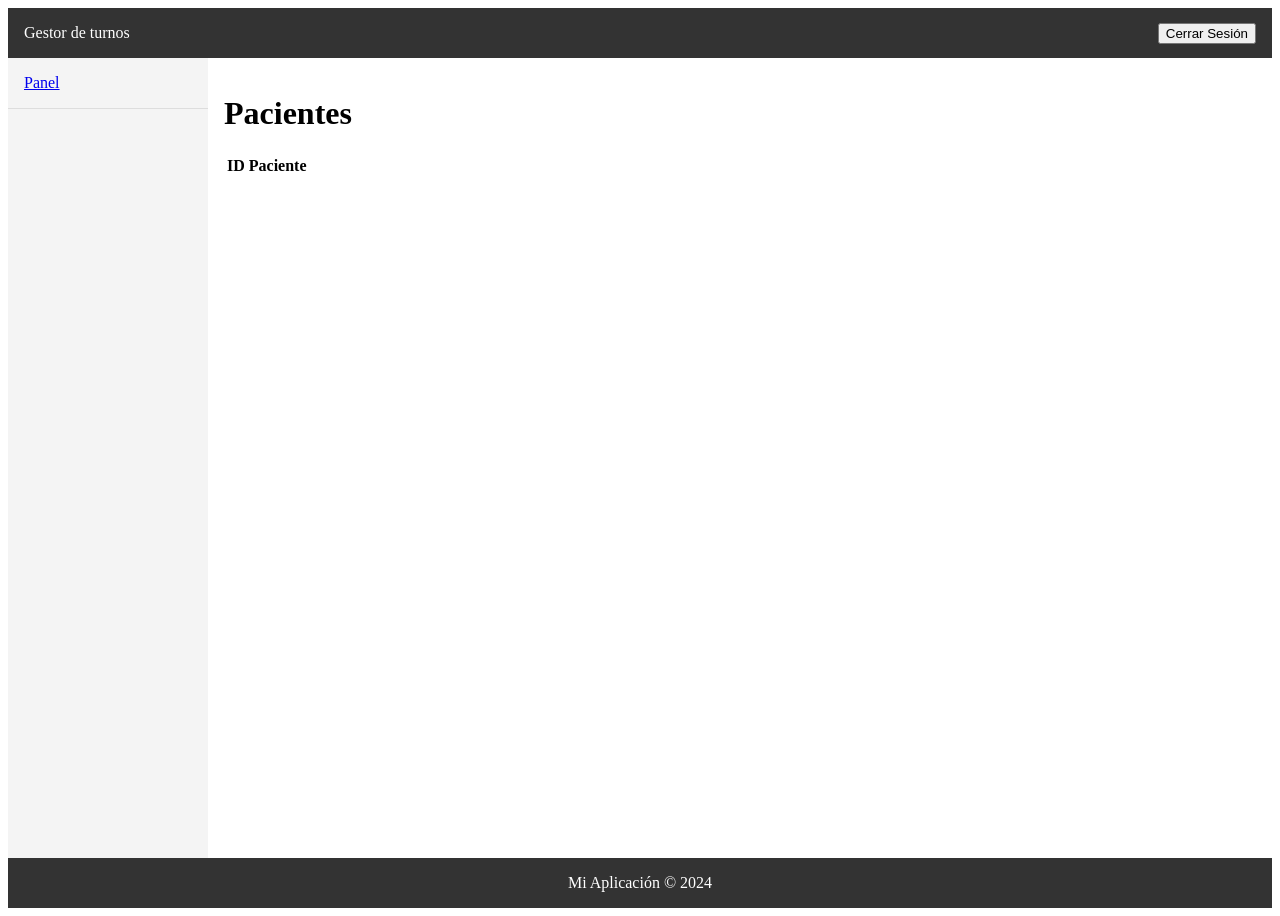
==== dashboard.html @ 24f43091 "feat: Sida bar dinamico con estilos correspondientes" ====
<!DOCTYPE html>
<html lang="en">
<head>
  <meta charset="UTF-8">
  <meta name="viewport" content="width=device-width, initial-scale=1.0">
  <title>Listado de Productos</title>
  <link rel="stylesheet" href="style.css">
  <link rel="stylesheet" href="dashboard_style.css">
  <script src="dashboard.js"></script>
</head>
<body>
  <div class="dashboard-container">
    <header>
      <span>Gestor de turnos</span>
      <div>
        <button id="menu-btn" class="menu">&#9776;</button>
        <button id="logout">Cerrar Sesión</button>
      </div>
    </header>
    <nav id="sidebar">
      <ul>
        <li><a href="#">Panel</a></li>
      </ul>
    </nav>
    <main>
      <h1>Pacientes</h1>
      <table>
        <thead>
          <tr>
            <th>ID</th>
            <th>Paciente</th>
          </tr>
        </thead>
        <tbody id="product-table-body">
          <!-- Los productos se cargarán aquí dinámicamente -->
        </tbody>
      </table>
    </main>
    <footer>Mi Aplicación &copy; 2024</footer>
  </div>
</body>
</html>
---- dashboard_style.css ----
.dashboard-container {
  display: grid;
  grid-template-columns: auto;
  grid-template-rows: auto 1fr auto;
  grid-template-areas: 
    "header"
    "main"
    "footer";
  height: 100dvh;
}

.dashboard-container nav {
  position: absolute;
  top: 0;
  bottom: 0;
  width: 200px;
  background-color: #f4f4f4;
  left: -200px;
  transition: left 0.3s ease;
}

.dashboard-container nav.open {
  left: 0;
  transition: left 0.3s ease-in-out;
}

.dashboard-container nav ul {
  list-style: none;
  padding: 0;
  margin: 0;
}

.dashboard-container nav ul li {
  padding: 1rem;
  border-bottom: 1px solid #ddd;
}

.dashboard-container header {
  grid-area: header;
  height: 50px;
  background-color: #333;
  color: white;
  display: flex;
  align-items: center;
  justify-content: space-between;
  padding: 0 1rem;
}

.dashboard-container header div {
  display: flex;
  align-items: center;
  gap: 1rem;
}

.dashboard-container main {
  grid-area: main;
  padding: 1rem;
  overflow-y: auto;
}

.dashboard-container footer {
  grid-area: footer;
  background-color: #333;
  color: white;
  text-align: center;
  padding: 1rem;
}

@media screen and (min-width: 600px) {
  .dashboard-container {
    grid-template-columns: 200px 1fr;
    grid-template-areas: 
      "header header"
      "nav main"
      "footer footer";
  }

  .dashboard-container nav {
    grid-area: nav;
    position: static;
    left: 0;
    height: auto;
  }

  .dashboard-container header div .menu {
    display: none;
  }
}
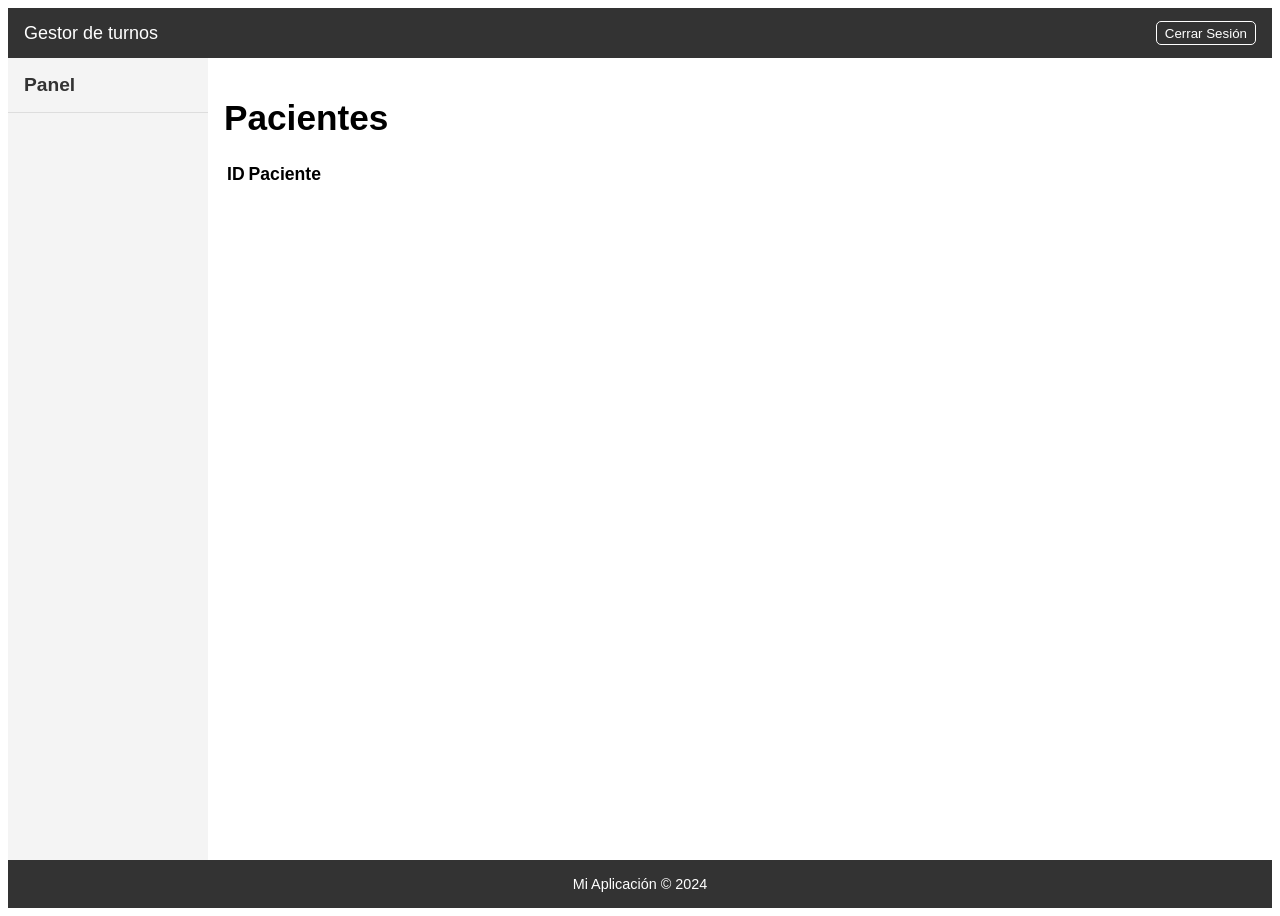
==== commit d582353a: "Feat: se añadieron estilos al dashboard" ====
--- a/dashboard.html
+++ b/dashboard.html
@@ -13,8 +13,8 @@
     <header>
       <span>Gestor de turnos</span>
       <div>
-        <button id="menu-btn" class="menu">&#9776;</button>
-        <button id="logout">Cerrar Sesión</button>
+        <button id="menu-btn" class="menu logout-btn">&#9776;</button>
+        <button id="logout" class="logout-btn">Cerrar Sesión</button>
       </div>
     </header>
     <nav id="sidebar">
--- a/dashboard_style.css
+++ b/dashboard_style.css
@@ -7,6 +7,8 @@
     "main"
     "footer";
   height: 100dvh;
+  font-family: Arial, Helvetica, sans-serif;
+  text-decoration: none;
 }
 
 .dashboard-container nav {
@@ -30,9 +32,17 @@
   margin: 0;
 }
 
-.dashboard-container nav ul li {
+.dashboard-container nav ul li{
   padding: 1rem;
   border-bottom: 1px solid #ddd;
+  font-size: 1.2rem;
+}
+
+.dashboard-container nav ul li a {
+  text-decoration: none;
+  font-weight: bold;
+  color: #333;
+  display: block;
 }
 
 .dashboard-container header {
@@ -44,6 +54,7 @@
   align-items: center;
   justify-content: space-between;
   padding: 0 1rem;
+  font-size: large;
 }
 
 .dashboard-container header div {
@@ -56,6 +67,7 @@
   grid-area: main;
   padding: 1rem;
   overflow-y: auto;
+  font-size: 1.1rem;
 }
 
 .dashboard-container footer {
@@ -64,6 +76,16 @@
   color: white;
   text-align: center;
   padding: 1rem;
+  font-size: 0.9rem;
+}
+
+.logout-btn{
+  background-color: #333;
+  color: white;
+  border: 1px solid white;
+  border-radius: 5px;
+  padding: 0.2rem 0.5rem;
+  cursor: pointer;
 }
 
 @media screen and (min-width: 600px) {
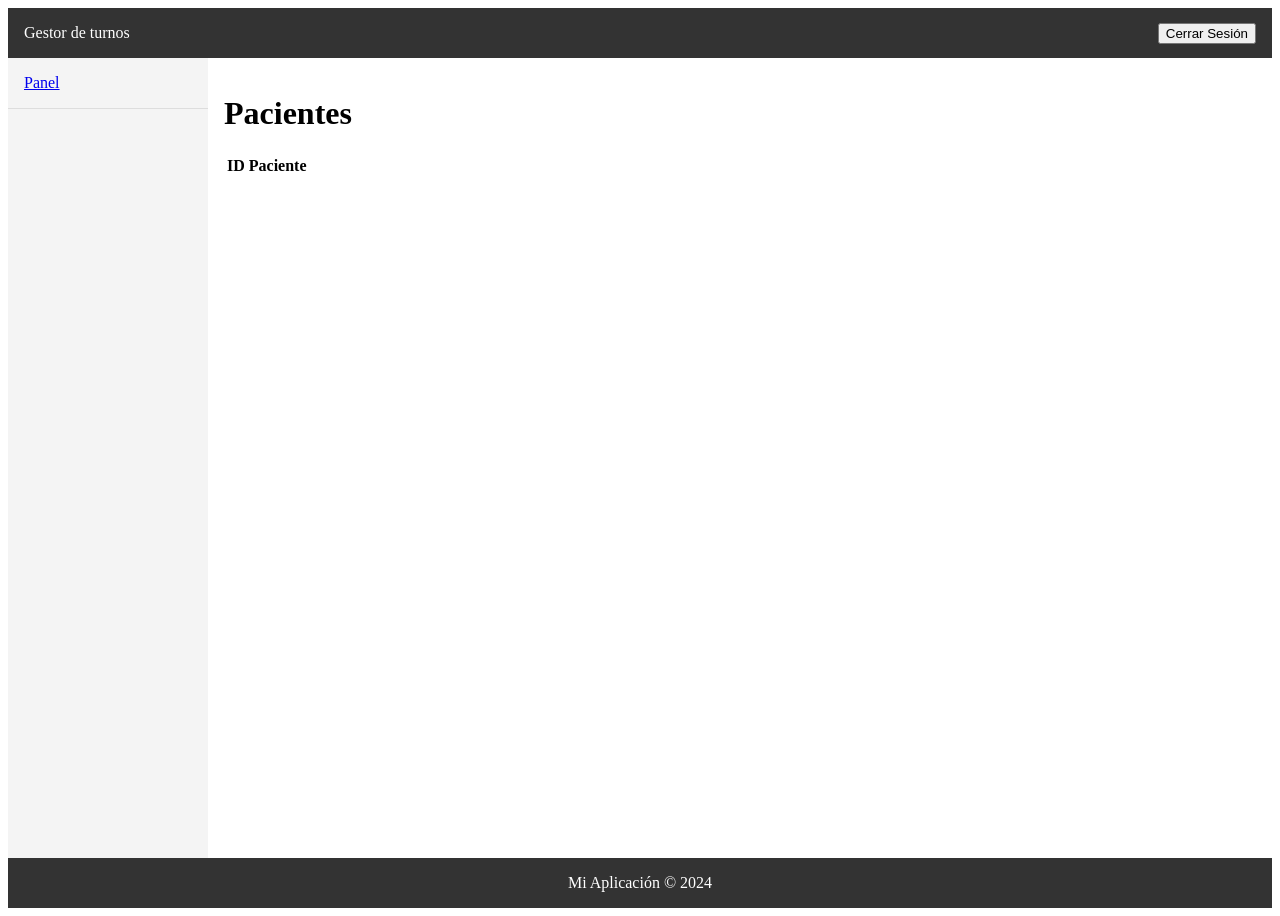
==== commit b1a9f1cf: "ejercicio 22" ====
--- a/dashboard.html
+++ b/dashboard.html
@@ -4,26 +4,37 @@
   <meta charset="UTF-8">
   <meta name="viewport" content="width=device-width, initial-scale=1.0">
   <title>Listado de Productos</title>
+
   <link rel="stylesheet" href="style.css">
   <link rel="stylesheet" href="dashboard_style.css">
+
   <script src="dashboard.js"></script>
 </head>
+
 <body>
+
   <div class="dashboard-container">
+
     <header>
       <span>Gestor de turnos</span>
+
       <div>
-        <button id="menu-btn" class="menu logout-btn">&#9776;</button>
-        <button id="logout" class="logout-btn">Cerrar Sesión</button>
+        <button class="menu">&#9776;</button>
+        <button id="logout">Cerrar Sesión</button>
       </div>
     </header>
+
     <nav id="sidebar">
       <ul>
-        <li><a href="#">Panel</a></li>
+        <li>
+          <a href="#">Panel</a>
+        </li>
       </ul>
     </nav>
+
     <main>
       <h1>Pacientes</h1>
+
       <table>
         <thead>
           <tr>
@@ -31,12 +42,18 @@
             <th>Paciente</th>
           </tr>
         </thead>
+
         <tbody id="product-table-body">
           <!-- Los productos se cargarán aquí dinámicamente -->
         </tbody>
       </table>
     </main>
-    <footer>Mi Aplicación &copy; 2024</footer>
+
+    <footer>
+      Mi Aplicación &copy; 2024
+    </footer>
+
   </div>
+
 </body>
 </html>
--- a/dashboard_style.css
+++ b/dashboard_style.css
@@ -7,8 +7,6 @@
     "main"
     "footer";
   height: 100dvh;
-  font-family: Arial, Helvetica, sans-serif;
-  text-decoration: none;
 }
 
 .dashboard-container nav {
@@ -17,14 +15,14 @@
   bottom: 0;
   width: 200px;
   background-color: #f4f4f4;
+
   left: -200px;
-  transition: left 0.3s ease;
 }
 
 .dashboard-container nav.open {
   left: 0;
-  transition: left 0.3s ease-in-out;
 }
+
 
 .dashboard-container nav ul {
   list-style: none;
@@ -32,17 +30,9 @@
   margin: 0;
 }
 
-.dashboard-container nav ul li{
+.dashboard-container nav ul li {
   padding: 1rem;
   border-bottom: 1px solid #ddd;
-  font-size: 1.2rem;
-}
-
-.dashboard-container nav ul li a {
-  text-decoration: none;
-  font-weight: bold;
-  color: #333;
-  display: block;
 }
 
 .dashboard-container header {
@@ -50,11 +40,12 @@
   height: 50px;
   background-color: #333;
   color: white;
+
   display: flex;
   align-items: center;
   justify-content: space-between;
+
   padding: 0 1rem;
-  font-size: large;
 }
 
 .dashboard-container header div {
@@ -67,7 +58,6 @@
   grid-area: main;
   padding: 1rem;
   overflow-y: auto;
-  font-size: 1.1rem;
 }
 
 .dashboard-container footer {
@@ -76,21 +66,14 @@
   color: white;
   text-align: center;
   padding: 1rem;
-  font-size: 0.9rem;
 }
 
-.logout-btn{
-  background-color: #333;
-  color: white;
-  border: 1px solid white;
-  border-radius: 5px;
-  padding: 0.2rem 0.5rem;
-  cursor: pointer;
-}
 
 @media screen and (min-width: 600px) {
+
   .dashboard-container {
     grid-template-columns: 200px 1fr;
+
     grid-template-areas: 
       "header header"
       "nav main"
@@ -99,6 +82,7 @@
 
   .dashboard-container nav {
     grid-area: nav;
+
     position: static;
     left: 0;
     height: auto;
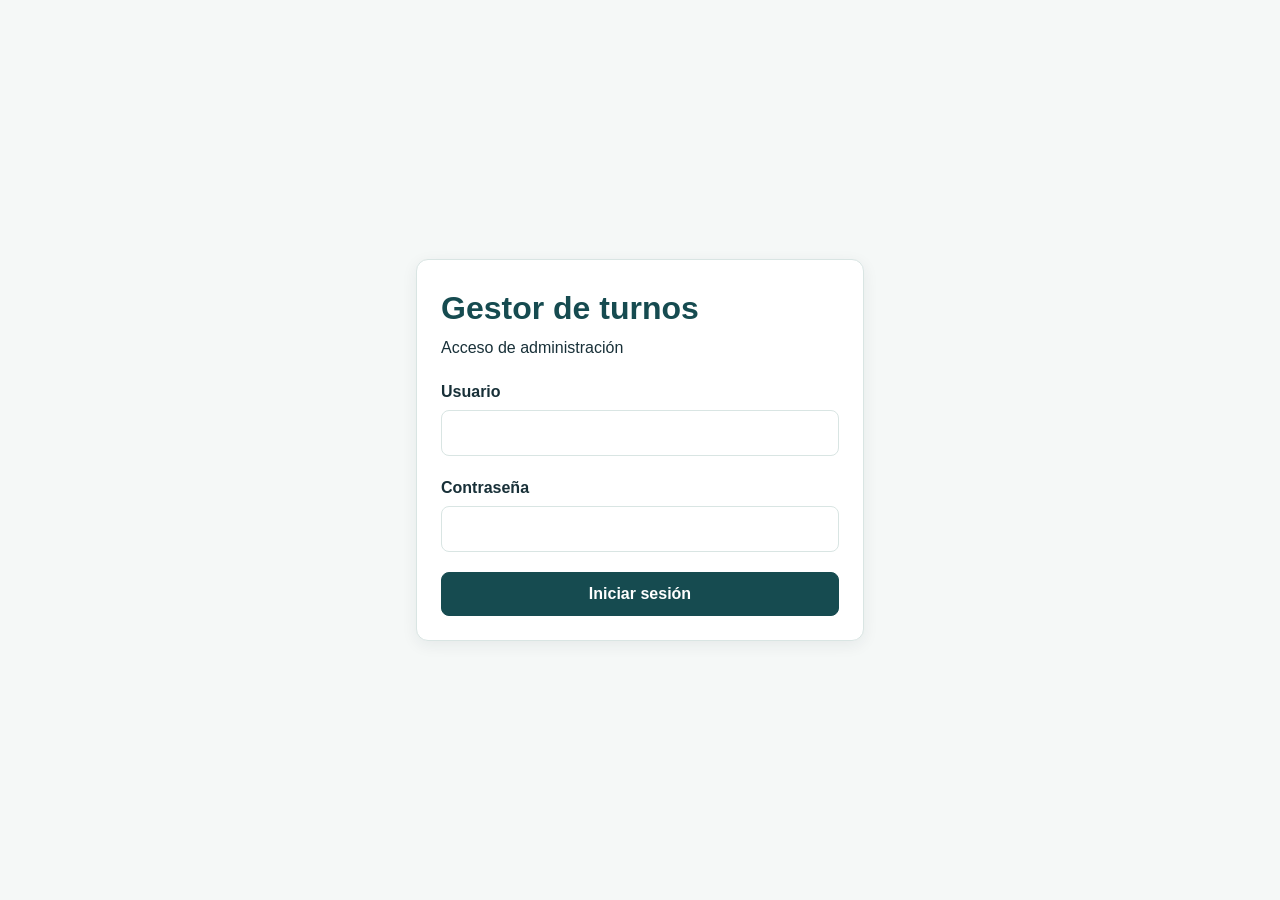
==== commit 09bcce23: "feat: implementar acceso simulado de administrador" ====
--- a/dashboard.html
+++ b/dashboard.html
@@ -4,37 +4,26 @@
   <meta charset="UTF-8">
   <meta name="viewport" content="width=device-width, initial-scale=1.0">
   <title>Listado de Productos</title>
-
   <link rel="stylesheet" href="style.css">
   <link rel="stylesheet" href="dashboard_style.css">
-
-  <script src="dashboard.js"></script>
+  <script type="module" src="./dashboard.js"></script>
 </head>
-
 <body>
-
-  <div class="dashboard-container">
-
+  <div class="dashboard-container" hidden>
     <header>
       <span>Gestor de turnos</span>
-
       <div>
         <button class="menu">&#9776;</button>
         <button id="logout">Cerrar Sesión</button>
       </div>
     </header>
-
     <nav id="sidebar">
       <ul>
-        <li>
-          <a href="#">Panel</a>
-        </li>
+        <li><a href="#">Panel</a></li>
       </ul>
     </nav>
-
     <main>
       <h1>Pacientes</h1>
-
       <table>
         <thead>
           <tr>
@@ -42,18 +31,12 @@
             <th>Paciente</th>
           </tr>
         </thead>
-
         <tbody id="product-table-body">
           <!-- Los productos se cargarán aquí dinámicamente -->
         </tbody>
       </table>
     </main>
-
-    <footer>
-      Mi Aplicación &copy; 2024
-    </footer>
-
+    <footer>Mi Aplicación &copy; 2024</footer>
   </div>
-
 </body>
 </html>
--- a/style.css
+++ b/style.css
@@ -0,0 +1,185 @@
+:root {
+  --color-background: #f5f8f7;
+  --color-surface: #ffffff;
+  --color-primary: #164b50;
+  --color-link: #147d83;
+  --color-accent: #ee826a;
+  --color-text: #183038;
+  --color-border: #d9e5e3;
+  --color-error: #b43c48;
+}
+
+*,
+*::before,
+*::after {
+  box-sizing: border-box;
+}
+
+body {
+  margin: 0;
+  min-height: 100dvh;
+  background-color: var(--color-background);
+  color: var(--color-text);
+  font-family: Arial, Helvetica, sans-serif;
+  font-size: 1rem;
+  line-height: 1.5;
+}
+
+button,
+input,
+select,
+textarea {
+  font: inherit;
+}
+
+.button {
+  display: inline-flex;
+  align-items: center;
+  justify-content: center;
+  gap: 0.5rem;
+  min-height: 2.75rem;
+  padding: 0.625rem 1rem;
+  border: 1px solid var(--color-primary);
+  border-radius: 0.5rem;
+  background-color: var(--color-primary);
+  color: var(--color-surface);
+  font-weight: 600;
+  line-height: 1.2;
+  text-decoration: none;
+  cursor: pointer;
+}
+
+.button:hover {
+  background-color: var(--color-link);
+  border-color: var(--color-link);
+}
+
+.button:focus-visible {
+  outline: 3px solid var(--color-link);
+  outline-offset: 3px;
+}
+
+.button--secondary {
+  background-color: var(--color-surface);
+  color: var(--color-primary);
+}
+
+.button--secondary:hover {
+  background-color: var(--color-background);
+  border-color: var(--color-link);
+  color: var(--color-link);
+}
+
+.container {
+  width: calc(100% - 2rem);
+  max-width: 72rem;
+  margin-inline: auto;
+}
+
+.card {
+  padding: clamp(1rem, 2vw, 1.5rem);
+  border: 1px solid var(--color-border);
+  border-radius: 0.75rem;
+  background-color: var(--color-surface);
+  box-shadow: 0 4px 16px rgba(24, 48, 56, 0.07);
+}
+
+.form-field {
+  display: grid;
+  gap: 0.375rem;
+  min-width: 0;
+}
+
+.form-field > label {
+  font-weight: 600;
+}
+
+.form-field > input,
+.form-field > select,
+.form-field > textarea {
+  width: 100%;
+  min-height: 2.75rem;
+  padding: 0.625rem 0.75rem;
+  border: 1px solid var(--color-border);
+  border-radius: 0.5rem;
+  background-color: var(--color-surface);
+  color: var(--color-text);
+}
+
+.form-field > input:focus-visible,
+.form-field > select:focus-visible,
+.form-field > textarea:focus-visible {
+  outline: 3px solid var(--color-link);
+  outline-offset: 2px;
+}
+
+.form-field > [aria-invalid="true"] {
+  border-color: var(--color-error);
+}
+
+.field-error {
+  color: var(--color-error);
+  font-size: 0.875rem;
+}
+
+.table-wrap {
+  width: 100%;
+  max-width: 100%;
+  overflow-x: auto;
+}
+
+.table-wrap > table {
+  width: 100%;
+  min-width: 36rem;
+  border-collapse: collapse;
+}
+
+.table-wrap th,
+.table-wrap td {
+  padding: 0.75rem 1rem;
+  border-bottom: 1px solid var(--color-border);
+  text-align: left;
+}
+
+.table-wrap th {
+  background-color: var(--color-surface);
+  color: var(--color-primary);
+}
+
+.notice {
+  padding: 0.75rem 1rem;
+  border: 1px solid var(--color-border);
+  border-left: 4px solid var(--color-link);
+  border-radius: 0.5rem;
+  background-color: var(--color-surface);
+  color: var(--color-text);
+}
+
+.notice--error {
+  border-color: var(--color-error);
+  border-left-color: var(--color-error);
+  color: var(--color-error);
+}
+
+.nav-link {
+  display: block;
+  padding: 0.625rem 0.75rem;
+  border-radius: 0.5rem;
+  color: var(--color-link);
+  font-weight: 600;
+  text-decoration: none;
+}
+
+.nav-link:hover {
+  background-color: var(--color-background);
+}
+
+.nav-link:focus-visible {
+  outline: 3px solid var(--color-link);
+  outline-offset: 2px;
+}
+
+.nav-link[aria-current="page"] {
+  background-color: var(--color-primary);
+  color: var(--color-surface);
+}
--- a/dashboard_style.css
+++ b/dashboard_style.css
@@ -1,3 +1,7 @@
+.dashboard-container[hidden] {
+  display: none;
+}
+
 .dashboard-container {
   display: grid;
   grid-template-columns: auto;
@@ -15,14 +19,8 @@
   bottom: 0;
   width: 200px;
   background-color: #f4f4f4;
-
   left: -200px;
 }
-
-.dashboard-container nav.open {
-  left: 0;
-}
-
 
 .dashboard-container nav ul {
   list-style: none;
@@ -40,11 +38,9 @@
   height: 50px;
   background-color: #333;
   color: white;
-
   display: flex;
   align-items: center;
   justify-content: space-between;
-
   padding: 0 1rem;
 }
 
@@ -68,12 +64,9 @@
   padding: 1rem;
 }
 
-
 @media screen and (min-width: 600px) {
-
   .dashboard-container {
     grid-template-columns: 200px 1fr;
-
     grid-template-areas: 
       "header header"
       "nav main"
@@ -82,7 +75,6 @@
 
   .dashboard-container nav {
     grid-area: nav;
-
     position: static;
     left: 0;
     height: auto;
